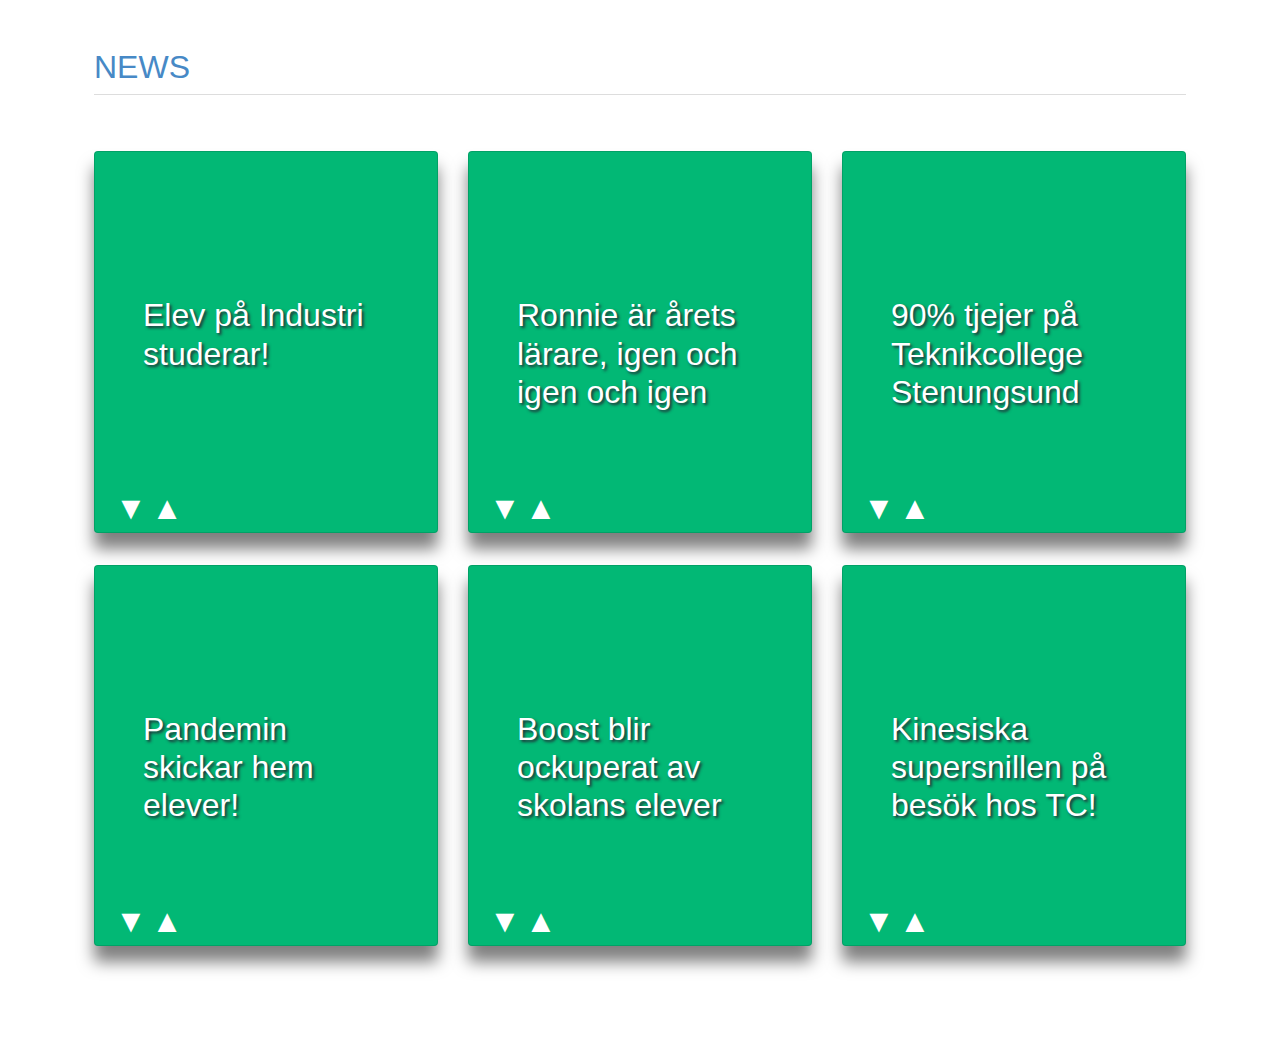
==== index.html @ aaab7ace "Javascript, serviceworker, pwa etc..." ====
<!DOCTYPE html>
<html lang="en">
<head>
    <meta charset="UTF-8">
    <meta http-equiv="X-UA-Compatible" content="IE=edge">
    <meta name="viewport" content="width=device-width, initial-scale=1.0">
    <link href="https://cdn.jsdelivr.net/npm/bootstrap@5.1.3/dist/css/bootstrap.min.css" rel="stylesheet" integrity="sha384-1BmE4kWBq78iYhFldvKuhfTAU6auU8tT94WrHftjDbrCEXSU1oBoqyl2QvZ6jIW3" crossorigin="anonymous">
    <link rel="stylesheet" href="style.css">
    <link rel="stylesheet" href="bootstrap.css">
    <link rel="manifest" href="manifest.json">


    <title>TC News</title>
</head>
<body>


  <div class="container px-4 py-5">
    <h2 class="pb-2 border-bottom news">NEWS</h2>

    <div class="row row-cols-1 row-cols-lg-3 align-items-stretch g-4 py-5">
  
      <div class="col">
        <div class="card card-cover h-100 overflow-hidden text-white bg-dark rounded-5 shadow-lg" style="background-image: url('https://images.unsplash.com/photo-1522071820081-009f0129c71c?ixlib=rb-1.2.1&ixid=MnwxMjA3fDB8MHxwaG90by1wYWdlfHx8fGVufDB8fHx8&auto=format&fit=crop&w=1170&q=80');">
          <div class="d-flex flex-column h-100 p-5 pb-3 text-white text-shadow-1">
            <h2 class="pt-5 mt-5 mb-4 display-6 lh-1 fw-bold">Elev på Industri studerar!</h2>
          </div>
          <div class="arrows">
              <a href="#show"class="show">▼</a>
              <a href="#hide"class="hide"> ▲</a>
              <div id="cont" >Lorem ipsum dolor sit amet, consectetur adipiscing elit. Maecenas non lacinia ante. Nulla posuere magna vitae sagittis semper. Phasellus vel turpis eget lorem eleifend cursus. Suspendisse vel massa diam. Aliquam sagittis accumsan efficitur. Proin at elit id ligula rutrum consectetur sit amet at ante. Pellentesque est lorem, scelerisque vitae placerat eget, rhoncus non leo. </div>
            </div>
        </div>
      </div>
    

      <div class="col">
        <div class="card card-cover h-100 overflow-hidden text-white bg-dark rounded-5 shadow-lg" style="background-image: url('https://images.unsplash.com/photo-1596496050755-c923e73e42e1?ixlib=rb-1.2.1&ixid=MnwxMjA3fDB8MHxwaG90by1wYWdlfHx8fGVufDB8fHx8&auto=format&fit=crop&w=1153&q=80');">
          <div class="d-flex flex-column h-100 p-5 pb-3 text-white text-shadow-1">
            <h2 class="pt-5 mt-5 mb-4 display-6 lh-1 fw-bold">Ronnie är årets lärare, igen och igen och igen</h2>
          </div>
          <div class="arrows">
            <a href="#show"class="show">▼</a>
            <a href="#hide"class="hide"> ▲</a>
            <div id="cont" >Lorem ipsum dolor sit amet, consectetur adipiscing elit. Maecenas non lacinia ante. Nulla posuere magna vitae sagittis semper. Phasellus vel turpis eget lorem eleifend cursus. Suspendisse vel massa diam. Aliquam sagittis accumsan efficitur. Proin at elit id ligula rutrum consectetur sit amet at ante. Pellentesque est lorem, scelerisque vitae placerat eget, rhoncus non leo. </div>
          </div>
        </div>
      </div>

      <div class="col">
        <div class="card card-cover h-100 overflow-hidden text-white bg-dark rounded-5 shadow-lg" style="background-image: url('https://images.unsplash.com/photo-1571260899304-425eee4c7efc?ixlib=rb-1.2.1&ixid=MnwxMjA3fDB8MHxwaG90by1wYWdlfHx8fGVufDB8fHx8&auto=format&fit=crop&w=1170&q=80');">
          <div class="d-flex flex-column h-100 p-5 pb-3 text-shadow-1">
            <h2 class="pt-5 mt-5 mb-4 display-6 lh-1 fw-bold">90% tjejer på Teknikcollege Stenungsund</h2>
          </div>
          <div class="arrows">
              <a href="#show"class="show">▼</a>
              <a href="#hide"class="hide"> ▲</a>
              <div id="cont" >Lorem ipsum dolor sit amet, consectetur adipiscing elit. Maecenas non lacinia ante. Nulla posuere magna vitae sagittis semper. Phasellus vel turpis eget lorem eleifend cursus. Suspendisse vel massa diam. Aliquam sagittis accumsan efficitur. Proin at elit id ligula rutrum consectetur sit amet at ante. Pellentesque est lorem, scelerisque vitae placerat eget, rhoncus non leo. </div>
            </div>
        </div>
      </div>
    </div>
  </div>

  
  <div class="container px-4 py-5" style="margin-top: -10rem;">
    <div class="row row-cols-1 row-cols-lg-3 align-items-stretch g-4 py-5">
      <div class="col">
        <div class="card card-cover h-100 overflow-hidden text-white bg-dark rounded-5 shadow-lg" style="background-image: url('https://images.unsplash.com/photo-1604134967494-8a9ed3adea0d?ixlib=rb-1.2.1&ixid=MnwxMjA3fDB8MHxwaG90by1wYWdlfHx8fGVufDB8fHx8&auto=format&fit=crop&w=1074&q=80');">
          <div class="d-flex flex-column h-100 p-5 pb-3 text-white text-shadow-1">
            <h2 class="pt-5 mt-5 mb-4 display-6 lh-1 fw-bold">Pandemin skickar hem elever!</h2>
          </div>
          <div class="arrows">
              <a href="#show"class="show">▼</a>
              <a href="#hide"class="hide"> ▲</a>
              <div id="cont" >Lorem ipsum dolor sit amet, consectetur adipiscing elit. Maecenas non lacinia ante. Nulla posuere magna vitae sagittis semper. Phasellus vel turpis eget lorem eleifend cursus. Suspendisse vel massa diam. Aliquam sagittis accumsan efficitur. Proin at elit id ligula rutrum consectetur sit amet at ante. Pellentesque est lorem, scelerisque vitae placerat eget, rhoncus non leo. </div>
            </div>
        </div>
      </div>

      <div class="col">
        <div class="card card-cover h-100 overflow-hidden text-white bg-dark rounded-5 shadow-lg" style="background-image: url('https://images.unsplash.com/photo-1522202176988-66273c2fd55f?ixlib=rb-1.2.1&ixid=MnwxMjA3fDB8MHxwaG90by1wYWdlfHx8fGVufDB8fHx8&auto=format&fit=crop&w=1171&q=80');">
          <div class="d-flex flex-column h-100 p-5 pb-3 text-white text-shadow-1">
            <h2 class="pt-5 mt-5 mb-4 display-6 lh-1 fw-bold">Boost blir ockuperat av skolans elever</h2>
          </div>
          <div class="arrows">
              <a href="#show"class="show">▼</a>
              <a href="#hide"class="hide"> ▲</a>
              <div id="cont" >Lorem ipsum dolor sit amet, consectetur adipiscing elit. Maecenas non lacinia ante. Nulla posuere magna vitae sagittis semper. Phasellus vel turpis eget lorem eleifend cursus. Suspendisse vel massa diam. Aliquam sagittis accumsan efficitur. Proin at elit id ligula rutrum consectetur sit amet at ante. Pellentesque est lorem, scelerisque vitae placerat eget, rhoncus non leo. </div>
            </div>
        </div>
      </div>

      <div class="col">
        <div class="card card-cover h-100 overflow-hidden text-white bg-dark rounded-5 shadow-lg" style="background-image: url('https://images.unsplash.com/photo-1594608661623-aa0bd3a69d98?ixlib=rb-1.2.1&ixid=MnwxMjA3fDB8MHxwaG90by1wYWdlfHx8fGVufDB8fHx8&auto=format&fit=crop&w=2148&q=80');">
          <div class="d-flex flex-column h-100 p-5 pb-3 text-shadow-1">
            <h2 class="pt-5 mt-5 mb-4 display-6 lh-1 fw-bold">Kinesiska supersnillen på besök hos TC!</h2>
          </div>
          <div class="arrows">
              <a href="#show"class="show">▼</a>
              <a href="#hide"class="hide"> ▲</a>
              <div id="cont" >Lorem ipsum dolor sit amet, consectetur adipiscing elit. Maecenas non lacinia ante. Nulla posuere magna vitae sagittis semper. Phasellus vel turpis eget lorem eleifend cursus. Suspendisse vel massa diam. Aliquam sagittis accumsan efficitur. Proin at elit id ligula rutrum consectetur sit amet at ante. Pellentesque est lorem, scelerisque vitae placerat eget, rhoncus non leo. </div>
            </div>
        </div>
      </div>
    </div>
  </div>
  


   
  <script src="index.js"></script>


</body>
</html>
---- style.css ----
:root {
    --tc-blue: rgb(71,137,198);
    --tc-orange: #f4b834;
    --tc-blue-dark: rgb(35,45,55);
  }

  .news {
    color: var(--tc-blue);
  }

  a {
    color: var(--tc-blue-dark);
  }

  .card {
    background-size: cover;
    
  }

 .show {
     color: white;
     font-size: 2em;
     margin-left: 20px;
 }

 .hide {
    color: white;
    font-size: 2em;
}

  #cont {display: none; background-color: white; color: black; padding: 1em; margin: 0; font-style: bold;}
          .show:focus + .hide {display: inline; }
          .show:focus + .hide + #cont {display: block;}
          

  .card h2 {
    text-shadow: var(--tc-blue-dark) 2px 2px 3px;
  }

  



  .card-link span {
    position:absolute;
    width:100%;
    height:100%;
    top:0;
    left: 0;
    z-index: 1;
  }
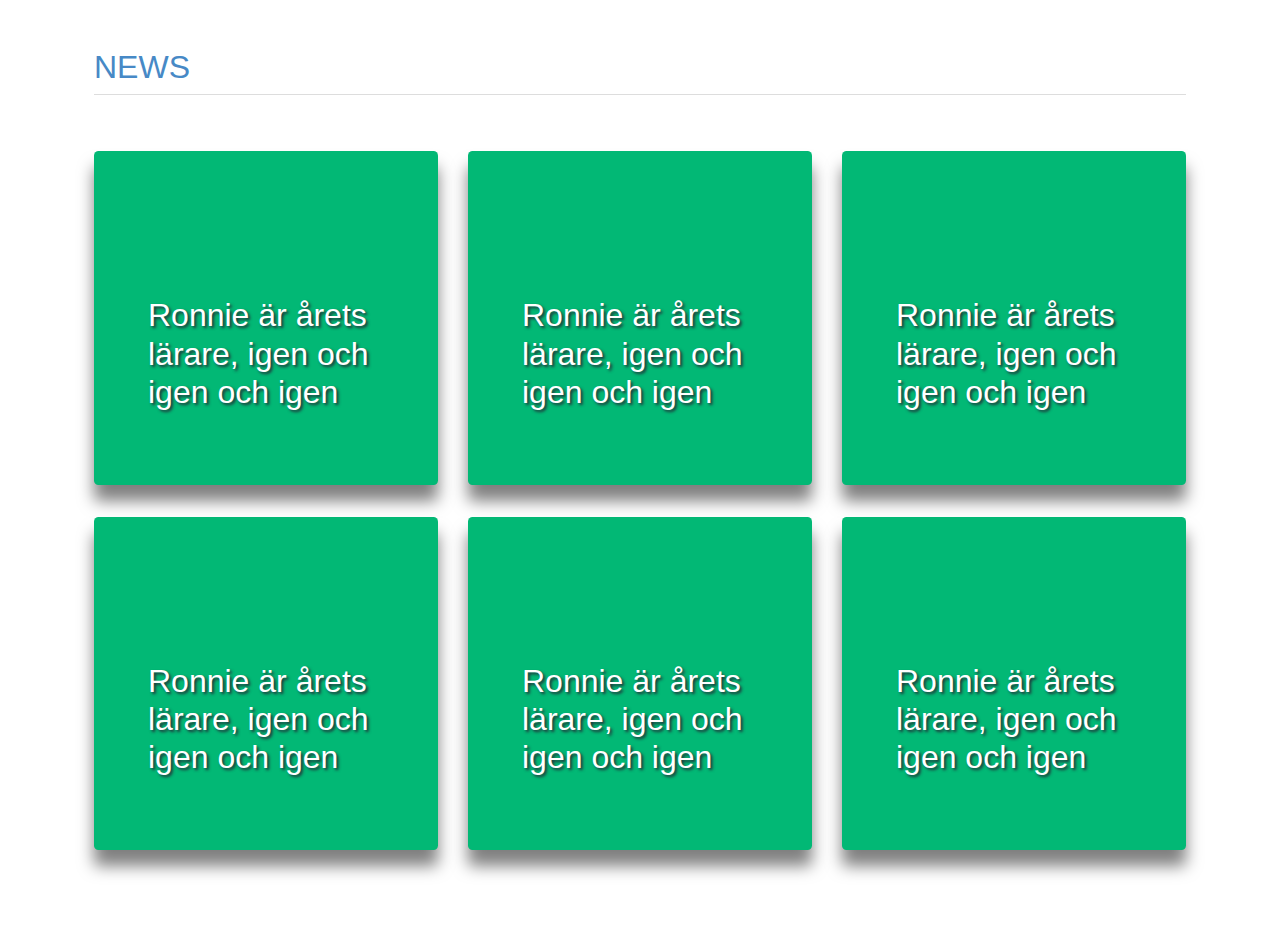
==== commit bfe377e2: "Merge pull request #9 from axelekenberg/main" ====
--- a/index.html
+++ b/index.html
@@ -5,8 +5,9 @@
     <meta http-equiv="X-UA-Compatible" content="IE=edge">
     <meta name="viewport" content="width=device-width, initial-scale=1.0">
     <link href="https://cdn.jsdelivr.net/npm/bootstrap@5.1.3/dist/css/bootstrap.min.css" rel="stylesheet" integrity="sha384-1BmE4kWBq78iYhFldvKuhfTAU6auU8tT94WrHftjDbrCEXSU1oBoqyl2QvZ6jIW3" crossorigin="anonymous">
+    <link rel="stylesheet" href="bootstrap.css">
     <link rel="stylesheet" href="style.css">
-    <link rel="stylesheet" href="bootstrap.css">
+   
     <link rel="manifest" href="manifest.json">
 
 
@@ -14,103 +15,109 @@
 </head>
 <body>
 
+  
 
-  <div class="container px-4 py-5">
+
+  
+
+ <div class="container px-4 py-5">
     <h2 class="pb-2 border-bottom news">NEWS</h2>
-
     <div class="row row-cols-1 row-cols-lg-3 align-items-stretch g-4 py-5">
-  
       <div class="col">
-        <div class="card card-cover h-100 overflow-hidden text-white bg-dark rounded-5 shadow-lg" style="background-image: url('https://images.unsplash.com/photo-1522071820081-009f0129c71c?ixlib=rb-1.2.1&ixid=MnwxMjA3fDB8MHxwaG90by1wYWdlfHx8fGVufDB8fHx8&auto=format&fit=crop&w=1170&q=80');">
+        <button onClick="change('1')" class="card card-cover h-100 overflow-hidden text-white bg-dark rounded-5 shadow-lg" style="background-image: url('https://images.unsplash.com/photo-1522071820081-009f0129c71c?ixlib=rb-1.2.1&ixid=MnwxMjA3fDB8MHxwaG90by1wYWdlfHx8fGVufDB8fHx8&auto=format&fit=crop&w=1170&q=80');">
           <div class="d-flex flex-column h-100 p-5 pb-3 text-white text-shadow-1">
-            <h2 class="pt-5 mt-5 mb-4 display-6 lh-1 fw-bold">Elev på Industri studerar!</h2>
+            <div id="1">
+              <h2 class="pt-5 mt-5 mb-4 display-6 lh-1 fw-bold">Ronnie är årets lärare, igen och igen och igen</h2>
+              <section class="hide">
+                <h2 class="pt-5 mt-5 mb-4 display-6 lh-1 fw-normal">Ronnie är bäst</h2>
+              </section>
+            </div>
+            
           </div>
-          <div class="arrows">
-              <a href="#show"class="show">▼</a>
-              <a href="#hide"class="hide"> ▲</a>
-              <div id="cont" >Lorem ipsum dolor sit amet, consectetur adipiscing elit. Maecenas non lacinia ante. Nulla posuere magna vitae sagittis semper. Phasellus vel turpis eget lorem eleifend cursus. Suspendisse vel massa diam. Aliquam sagittis accumsan efficitur. Proin at elit id ligula rutrum consectetur sit amet at ante. Pellentesque est lorem, scelerisque vitae placerat eget, rhoncus non leo. </div>
-            </div>
         </div>
-      </div>
+      </button>
     
 
       <div class="col">
-        <div class="card card-cover h-100 overflow-hidden text-white bg-dark rounded-5 shadow-lg" style="background-image: url('https://images.unsplash.com/photo-1596496050755-c923e73e42e1?ixlib=rb-1.2.1&ixid=MnwxMjA3fDB8MHxwaG90by1wYWdlfHx8fGVufDB8fHx8&auto=format&fit=crop&w=1153&q=80');">
+        <button onClick="change('2')" class="card card-cover h-100 overflow-hidden text-white bg-dark rounded-5 shadow-lg" style="background-image: url('https://images.unsplash.com/photo-1596496050755-c923e73e42e1?ixlib=rb-1.2.1&ixid=MnwxMjA3fDB8MHxwaG90by1wYWdlfHx8fGVufDB8fHx8&auto=format&fit=crop&w=1153&q=80');">
           <div class="d-flex flex-column h-100 p-5 pb-3 text-white text-shadow-1">
-            <h2 class="pt-5 mt-5 mb-4 display-6 lh-1 fw-bold">Ronnie är årets lärare, igen och igen och igen</h2>
-          </div>
-          <div class="arrows">
-            <a href="#show"class="show">▼</a>
-            <a href="#hide"class="hide"> ▲</a>
-            <div id="cont" >Lorem ipsum dolor sit amet, consectetur adipiscing elit. Maecenas non lacinia ante. Nulla posuere magna vitae sagittis semper. Phasellus vel turpis eget lorem eleifend cursus. Suspendisse vel massa diam. Aliquam sagittis accumsan efficitur. Proin at elit id ligula rutrum consectetur sit amet at ante. Pellentesque est lorem, scelerisque vitae placerat eget, rhoncus non leo. </div>
+            <div id="2">
+              <h2 class="pt-5 mt-5 mb-4 display-6 lh-1 fw-bold">Ronnie är årets lärare, igen och igen och igen</h2>
+              <section class="hide">
+                <h2 class="pt-5 mt-5 mb-4 display-6 lh-1 fw-bold">Ronnie är bäst</h2>
+              </section>
+            </div>
+            
           </div>
         </div>
-      </div>
+      </button>
 
       <div class="col">
-        <div class="card card-cover h-100 overflow-hidden text-white bg-dark rounded-5 shadow-lg" style="background-image: url('https://images.unsplash.com/photo-1571260899304-425eee4c7efc?ixlib=rb-1.2.1&ixid=MnwxMjA3fDB8MHxwaG90by1wYWdlfHx8fGVufDB8fHx8&auto=format&fit=crop&w=1170&q=80');">
-          <div class="d-flex flex-column h-100 p-5 pb-3 text-shadow-1">
-            <h2 class="pt-5 mt-5 mb-4 display-6 lh-1 fw-bold">90% tjejer på Teknikcollege Stenungsund</h2>
+        <button onClick="change('3')" class="card card-cover h-100 overflow-hidden text-white bg-dark rounded-5 shadow-lg" style="background-image: url('https://images.unsplash.com/photo-1571260899304-425eee4c7efc?ixlib=rb-1.2.1&ixid=MnwxMjA3fDB8MHxwaG90by1wYWdlfHx8fGVufDB8fHx8&auto=format&fit=crop&w=1170&q=80');">
+          <div class="d-flex flex-column h-100 p-5 pb-3 text-white text-shadow-1">
+            <div id="3">
+              <h2 class="pt-5 mt-5 mb-4 display-6 lh-1 fw-bold">Ronnie är årets lärare, igen och igen och igen</h2>
+              <section class="hide">
+                <h2 class="pt-5 mt-5 mb-4 display-6 lh-1 fw-bold">Ronnie är bäst</h2>
+              </section>
+            </div>
           </div>
-          <div class="arrows">
-              <a href="#show"class="show">▼</a>
-              <a href="#hide"class="hide"> ▲</a>
-              <div id="cont" >Lorem ipsum dolor sit amet, consectetur adipiscing elit. Maecenas non lacinia ante. Nulla posuere magna vitae sagittis semper. Phasellus vel turpis eget lorem eleifend cursus. Suspendisse vel massa diam. Aliquam sagittis accumsan efficitur. Proin at elit id ligula rutrum consectetur sit amet at ante. Pellentesque est lorem, scelerisque vitae placerat eget, rhoncus non leo. </div>
-            </div>
         </div>
-      </div>
+      </button>
     </div>
   </div>
+
+ 
 
   
   <div class="container px-4 py-5" style="margin-top: -10rem;">
     <div class="row row-cols-1 row-cols-lg-3 align-items-stretch g-4 py-5">
       <div class="col">
-        <div class="card card-cover h-100 overflow-hidden text-white bg-dark rounded-5 shadow-lg" style="background-image: url('https://images.unsplash.com/photo-1604134967494-8a9ed3adea0d?ixlib=rb-1.2.1&ixid=MnwxMjA3fDB8MHxwaG90by1wYWdlfHx8fGVufDB8fHx8&auto=format&fit=crop&w=1074&q=80');">
+        <button onClick="change('4')" class="card card-cover h-100 overflow-hidden text-white bg-dark rounded-5 shadow-lg" style="background-image: url('https://images.unsplash.com/photo-1604134967494-8a9ed3adea0d?ixlib=rb-1.2.1&ixid=MnwxMjA3fDB8MHxwaG90by1wYWdlfHx8fGVufDB8fHx8&auto=format&fit=crop&w=1074&q=80');">
           <div class="d-flex flex-column h-100 p-5 pb-3 text-white text-shadow-1">
-            <h2 class="pt-5 mt-5 mb-4 display-6 lh-1 fw-bold">Pandemin skickar hem elever!</h2>
+            <div id="4">
+              <h2 class="pt-5 mt-5 mb-4 display-6 lh-1 fw-bold">Ronnie är årets lärare, igen och igen och igen</h2>
+              <section class="hide">
+                <h2 class="pt-5 mt-5 mb-4 display-6 lh-1 fw-bold">Ronnie är bäst</h2>
+              </section>
+            </div>
+            
           </div>
-          <div class="arrows">
-              <a href="#show"class="show">▼</a>
-              <a href="#hide"class="hide"> ▲</a>
-              <div id="cont" >Lorem ipsum dolor sit amet, consectetur adipiscing elit. Maecenas non lacinia ante. Nulla posuere magna vitae sagittis semper. Phasellus vel turpis eget lorem eleifend cursus. Suspendisse vel massa diam. Aliquam sagittis accumsan efficitur. Proin at elit id ligula rutrum consectetur sit amet at ante. Pellentesque est lorem, scelerisque vitae placerat eget, rhoncus non leo. </div>
-            </div>
         </div>
-      </div>
+      </button>
 
       <div class="col">
-        <div class="card card-cover h-100 overflow-hidden text-white bg-dark rounded-5 shadow-lg" style="background-image: url('https://images.unsplash.com/photo-1522202176988-66273c2fd55f?ixlib=rb-1.2.1&ixid=MnwxMjA3fDB8MHxwaG90by1wYWdlfHx8fGVufDB8fHx8&auto=format&fit=crop&w=1171&q=80');">
+        <button onClick="change('5')" class="card card-cover h-100 overflow-hidden text-white bg-dark rounded-5 shadow-lg" style="background-image: url('https://images.unsplash.com/photo-1522202176988-66273c2fd55f?ixlib=rb-1.2.1&ixid=MnwxMjA3fDB8MHxwaG90by1wYWdlfHx8fGVufDB8fHx8&auto=format&fit=crop&w=1171&q=80');">
           <div class="d-flex flex-column h-100 p-5 pb-3 text-white text-shadow-1">
-            <h2 class="pt-5 mt-5 mb-4 display-6 lh-1 fw-bold">Boost blir ockuperat av skolans elever</h2>
+            <div id="5">
+              <h2 class="pt-5 mt-5 mb-4 display-6 lh-1 fw-bold">Ronnie är årets lärare, igen och igen och igen</h2>
+              <section class="hide">
+                <h5 class="pt-5 mt-5 mb-4 display-6 lh-1 fw-bold">Ronnie är bäst</h5>
+              </section>
+            </div>
           </div>
-          <div class="arrows">
-              <a href="#show"class="show">▼</a>
-              <a href="#hide"class="hide"> ▲</a>
-              <div id="cont" >Lorem ipsum dolor sit amet, consectetur adipiscing elit. Maecenas non lacinia ante. Nulla posuere magna vitae sagittis semper. Phasellus vel turpis eget lorem eleifend cursus. Suspendisse vel massa diam. Aliquam sagittis accumsan efficitur. Proin at elit id ligula rutrum consectetur sit amet at ante. Pellentesque est lorem, scelerisque vitae placerat eget, rhoncus non leo. </div>
-            </div>
         </div>
-      </div>
+      </button>
 
       <div class="col">
-        <div class="card card-cover h-100 overflow-hidden text-white bg-dark rounded-5 shadow-lg" style="background-image: url('https://images.unsplash.com/photo-1594608661623-aa0bd3a69d98?ixlib=rb-1.2.1&ixid=MnwxMjA3fDB8MHxwaG90by1wYWdlfHx8fGVufDB8fHx8&auto=format&fit=crop&w=2148&q=80');">
-          <div class="d-flex flex-column h-100 p-5 pb-3 text-shadow-1">
-            <h2 class="pt-5 mt-5 mb-4 display-6 lh-1 fw-bold">Kinesiska supersnillen på besök hos TC!</h2>
+        <button onClick="change('6')" class="card card-cover h-100 overflow-hidden text-white bg-dark rounded-5 shadow-lg" style="background-image: url('https://images.unsplash.com/photo-1594608661623-aa0bd3a69d98?ixlib=rb-1.2.1&ixid=MnwxMjA3fDB8MHxwaG90by1wYWdlfHx8fGVufDB8fHx8&auto=format&fit=crop&w=2148&q=80');">
+          <div class="d-flex flex-column h-100 p-5 pb-3 text-white text-shadow-1">
+            <div id="6">
+              <h2 class="pt-5 mt-5 mb-4 display-6 lh-1 fw-bold">Ronnie är årets lärare, igen och igen och igen</h2>
+              <section class="hide">
+                <h2 class="pt-5 mt-5 mb-4 display-6 lh-1 fw-bold">Ronnie är bäst</h2>
+              </section>
+            </div>
+            
           </div>
-          <div class="arrows">
-              <a href="#show"class="show">▼</a>
-              <a href="#hide"class="hide"> ▲</a>
-              <div id="cont" >Lorem ipsum dolor sit amet, consectetur adipiscing elit. Maecenas non lacinia ante. Nulla posuere magna vitae sagittis semper. Phasellus vel turpis eget lorem eleifend cursus. Suspendisse vel massa diam. Aliquam sagittis accumsan efficitur. Proin at elit id ligula rutrum consectetur sit amet at ante. Pellentesque est lorem, scelerisque vitae placerat eget, rhoncus non leo. </div>
-            </div>
         </div>
-      </div>
+      </button>
     </div>
   </div>
   
 
 
-   
-  <script src="index.js"></script>
-
-
+   <script src="btn.js"></script>
+   <script src="animate.js"></script>
 </body>
-</html>+</html>
--- a/style.css
+++ b/style.css
@@ -8,6 +8,8 @@
     color: var(--tc-blue);
   }
 
+ 
+
   a {
     color: var(--tc-blue-dark);
   }
@@ -16,25 +18,11 @@
     background-size: cover;
     
   }
-
- .show {
-     color: white;
-     font-size: 2em;
-     margin-left: 20px;
- }
-
- .hide {
-    color: white;
-    font-size: 2em;
-}
-
-  #cont {display: none; background-color: white; color: black; padding: 1em; margin: 0; font-style: bold;}
-          .show:focus + .hide {display: inline; }
-          .show:focus + .hide + #cont {display: block;}
           
 
   .card h2 {
     text-shadow: var(--tc-blue-dark) 2px 2px 3px;
+    
   }
 
   
@@ -48,4 +36,63 @@
     top:0;
     left: 0;
     z-index: 1;
-  }+  }
+
+  .img-link a{
+    color: white;
+    text-decoration: none;
+    
+  }
+
+  .img-link a:hover{
+    color: white;
+    text-decoration: none;
+ 
+  }
+
+  .title {
+ 
+    margin-bottom: 50px;
+    text-transform: uppercase;
+}
+
+.card-block {
+    font-size: 1em;
+    position: relative;
+    margin: 0;
+    padding: 1em;
+    border: none;
+    border-top: 1px solid rgba(34, 36, 38, .1);
+    box-shadow: none;
+     
+}
+.card {
+    font-size: 1em;
+    overflow: hidden;
+    border: none;
+    border-radius: .28571429rem;
+    box-shadow: 0 1px 3px 0 #d4d4d5, 0 0 0 1px #d4d4d5;
+    width: 100%;
+    text-align: left;
+}
+
+
+
+#content h3 {
+  text-align: left;
+ 
+}
+
+.card:hover {
+  outline: 5px solid var(--tc-orange);
+  
+  
+}
+
+
+
+
+.hide{
+  display: none;
+}
+
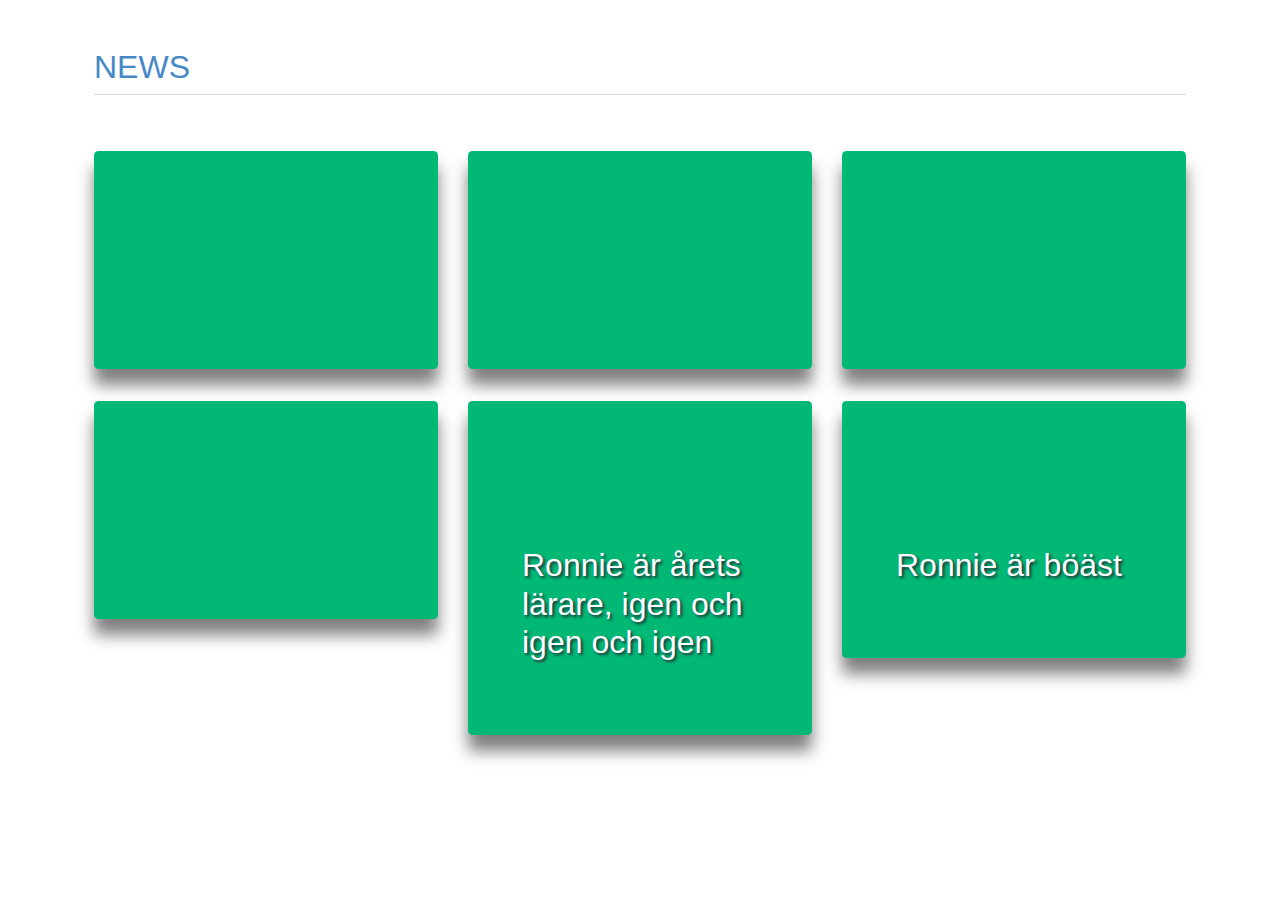
==== commit 4dc22cd6: "sista commiten, fösökt få api att visa informationen" ====
--- a/index.html
+++ b/index.html
@@ -20,31 +20,45 @@
 
   
 
+
  <div class="container px-4 py-5">
     <h2 class="pb-2 border-bottom news">NEWS</h2>
     <div class="row row-cols-1 row-cols-lg-3 align-items-stretch g-4 py-5">
       <div class="col">
-        <button onClick="change('1')" class="card card-cover h-100 overflow-hidden text-white bg-dark rounded-5 shadow-lg" style="background-image: url('https://images.unsplash.com/photo-1522071820081-009f0129c71c?ixlib=rb-1.2.1&ixid=MnwxMjA3fDB8MHxwaG90by1wYWdlfHx8fGVufDB8fHx8&auto=format&fit=crop&w=1170&q=80');">
+        <div id="card1">
+          
+      <button onClick="change('1')" class="card card-cover h-100 overflow-hidden text-white bg-dark rounded-5 shadow-lg" style="background-image: url('https://images.unsplash.com/photo-1522071820081-009f0129c71c?ixlib=rb-1.2.1&ixid=MnwxMjA3fDB8MHxwaG90by1wYWdlfHx8fGVufDB8fHx8&auto=format&fit=crop&w=1170&q=80');">
           <div class="d-flex flex-column h-100 p-5 pb-3 text-white text-shadow-1">
             <div id="1">
-              <h2 class="pt-5 mt-5 mb-4 display-6 lh-1 fw-bold">Ronnie är årets lärare, igen och igen och igen</h2>
-              <section class="hide">
-                <h2 class="pt-5 mt-5 mb-4 display-6 lh-1 fw-normal">Ronnie är bäst</h2>
+              <div id="title">
+                <h2 id="titel1" class="pt-5 mt-5 mb-4 display-6 lh-1 fw-bold"></h2>
+              </div>
+              <div id="content">
+                 <section class="hide">
+                <h2 id="text1" class="pt-5 mt-5 mb-4 display-6 lh-1 fw-normal"></h2>
               </section>
+              </div>
+             
             </div>
             
           </div>
         </div>
       </button>
+
+
+
+        </div>
+        
     
 
       <div class="col">
-        <button onClick="change('2')" class="card card-cover h-100 overflow-hidden text-white bg-dark rounded-5 shadow-lg" style="background-image: url('https://images.unsplash.com/photo-1596496050755-c923e73e42e1?ixlib=rb-1.2.1&ixid=MnwxMjA3fDB8MHxwaG90by1wYWdlfHx8fGVufDB8fHx8&auto=format&fit=crop&w=1153&q=80');">
+        <div id="card2">
+      <button onClick="change('2')" class="card card-cover h-100 overflow-hidden text-white bg-dark rounded-5 shadow-lg" style="background-image: url('https://images.unsplash.com/photo-1596496050755-c923e73e42e1?ixlib=rb-1.2.1&ixid=MnwxMjA3fDB8MHxwaG90by1wYWdlfHx8fGVufDB8fHx8&auto=format&fit=crop&w=1153&q=80');">
           <div class="d-flex flex-column h-100 p-5 pb-3 text-white text-shadow-1">
             <div id="2">
-              <h2 class="pt-5 mt-5 mb-4 display-6 lh-1 fw-bold">Ronnie är årets lärare, igen och igen och igen</h2>
+              <h2 id="titel2" class="pt-5 mt-5 mb-4 display-6 lh-1 fw-bold"></h2>
               <section class="hide">
-                <h2 class="pt-5 mt-5 mb-4 display-6 lh-1 fw-bold">Ronnie är bäst</h2>
+                <h2 id="text2" class="pt-5 mt-5 mb-4 display-6 lh-1 fw-normal"></h2>
               </section>
             </div>
             
@@ -52,18 +66,25 @@
         </div>
       </button>
 
+
+
+        </div>
+        
+
       <div class="col">
+        <div id="card3">
         <button onClick="change('3')" class="card card-cover h-100 overflow-hidden text-white bg-dark rounded-5 shadow-lg" style="background-image: url('https://images.unsplash.com/photo-1571260899304-425eee4c7efc?ixlib=rb-1.2.1&ixid=MnwxMjA3fDB8MHxwaG90by1wYWdlfHx8fGVufDB8fHx8&auto=format&fit=crop&w=1170&q=80');">
           <div class="d-flex flex-column h-100 p-5 pb-3 text-white text-shadow-1">
             <div id="3">
-              <h2 class="pt-5 mt-5 mb-4 display-6 lh-1 fw-bold">Ronnie är årets lärare, igen och igen och igen</h2>
+              <h2 id="titel3" class="pt-5 mt-5 mb-4 display-6 lh-1 fw-bold"></h2>
               <section class="hide">
-                <h2 class="pt-5 mt-5 mb-4 display-6 lh-1 fw-bold">Ronnie är bäst</h2>
+                <h2 id="text3" class="pt-5 mt-5 mb-4 display-6 lh-1 fw-normal"></h2>
               </section>
             </div>
           </div>
         </div>
       </button>
+    </div>
     </div>
   </div>
 
@@ -73,39 +94,44 @@
   <div class="container px-4 py-5" style="margin-top: -10rem;">
     <div class="row row-cols-1 row-cols-lg-3 align-items-stretch g-4 py-5">
       <div class="col">
+        <div id="card4">
         <button onClick="change('4')" class="card card-cover h-100 overflow-hidden text-white bg-dark rounded-5 shadow-lg" style="background-image: url('https://images.unsplash.com/photo-1604134967494-8a9ed3adea0d?ixlib=rb-1.2.1&ixid=MnwxMjA3fDB8MHxwaG90by1wYWdlfHx8fGVufDB8fHx8&auto=format&fit=crop&w=1074&q=80');">
           <div class="d-flex flex-column h-100 p-5 pb-3 text-white text-shadow-1">
             <div id="4">
-              <h2 class="pt-5 mt-5 mb-4 display-6 lh-1 fw-bold">Ronnie är årets lärare, igen och igen och igen</h2>
+              <h2 id="titel4" class="pt-5 mt-5 mb-4 display-6 lh-1 fw-bold"></h2>
               <section class="hide">
-                <h2 class="pt-5 mt-5 mb-4 display-6 lh-1 fw-bold">Ronnie är bäst</h2>
+                <h2 id="text4" class="pt-5 mt-5 mb-4 display-6 lh-1 fw-normal"></h2>
               </section>
             </div>
             
           </div>
         </div>
       </button>
-
+     </div>
       <div class="col">
+        <div id="card5">
         <button onClick="change('5')" class="card card-cover h-100 overflow-hidden text-white bg-dark rounded-5 shadow-lg" style="background-image: url('https://images.unsplash.com/photo-1522202176988-66273c2fd55f?ixlib=rb-1.2.1&ixid=MnwxMjA3fDB8MHxwaG90by1wYWdlfHx8fGVufDB8fHx8&auto=format&fit=crop&w=1171&q=80');">
           <div class="d-flex flex-column h-100 p-5 pb-3 text-white text-shadow-1">
             <div id="5">
-              <h2 class="pt-5 mt-5 mb-4 display-6 lh-1 fw-bold">Ronnie är årets lärare, igen och igen och igen</h2>
+              <h2 id="titel5" class="pt-5 mt-5 mb-4 display-6 lh-1 fw-bold">Ronnie är årets lärare, igen och igen och igen</h2>
               <section class="hide">
-                <h5 class="pt-5 mt-5 mb-4 display-6 lh-1 fw-bold">Ronnie är bäst</h5>
+                <h5 id="text5" class="pt-5 mt-5 mb-4 display-6 lh-1 fw-normal">Ronnie är bäst</h5>
               </section>
             </div>
           </div>
         </div>
       </button>
-
+    </div>
       <div class="col">
+        <div id="card6">
         <button onClick="change('6')" class="card card-cover h-100 overflow-hidden text-white bg-dark rounded-5 shadow-lg" style="background-image: url('https://images.unsplash.com/photo-1594608661623-aa0bd3a69d98?ixlib=rb-1.2.1&ixid=MnwxMjA3fDB8MHxwaG90by1wYWdlfHx8fGVufDB8fHx8&auto=format&fit=crop&w=2148&q=80');">
           <div class="d-flex flex-column h-100 p-5 pb-3 text-white text-shadow-1">
             <div id="6">
-              <h2 class="pt-5 mt-5 mb-4 display-6 lh-1 fw-bold">Ronnie är årets lärare, igen och igen och igen</h2>
+            
+              <h2 id="titel6" class="pt-5 mt-5 mb-4 display-6 lh-1 fw-bold">Ronnie är böäst</h2>
+              
               <section class="hide">
-                <h2 class="pt-5 mt-5 mb-4 display-6 lh-1 fw-bold">Ronnie är bäst</h2>
+                <h2 id="text6" class="pt-5 mt-5 mb-4 display-6 lh-1 fw-normal">Ronnie är bäst</h2>
               </section>
             </div>
             
@@ -113,11 +139,13 @@
         </div>
       </button>
     </div>
+    </div>
   </div>
   
 
 
-   <script src="btn.js"></script>
+   
+   <script src="jsonapi.js"></script>
    <script src="animate.js"></script>
 </body>
 </html>
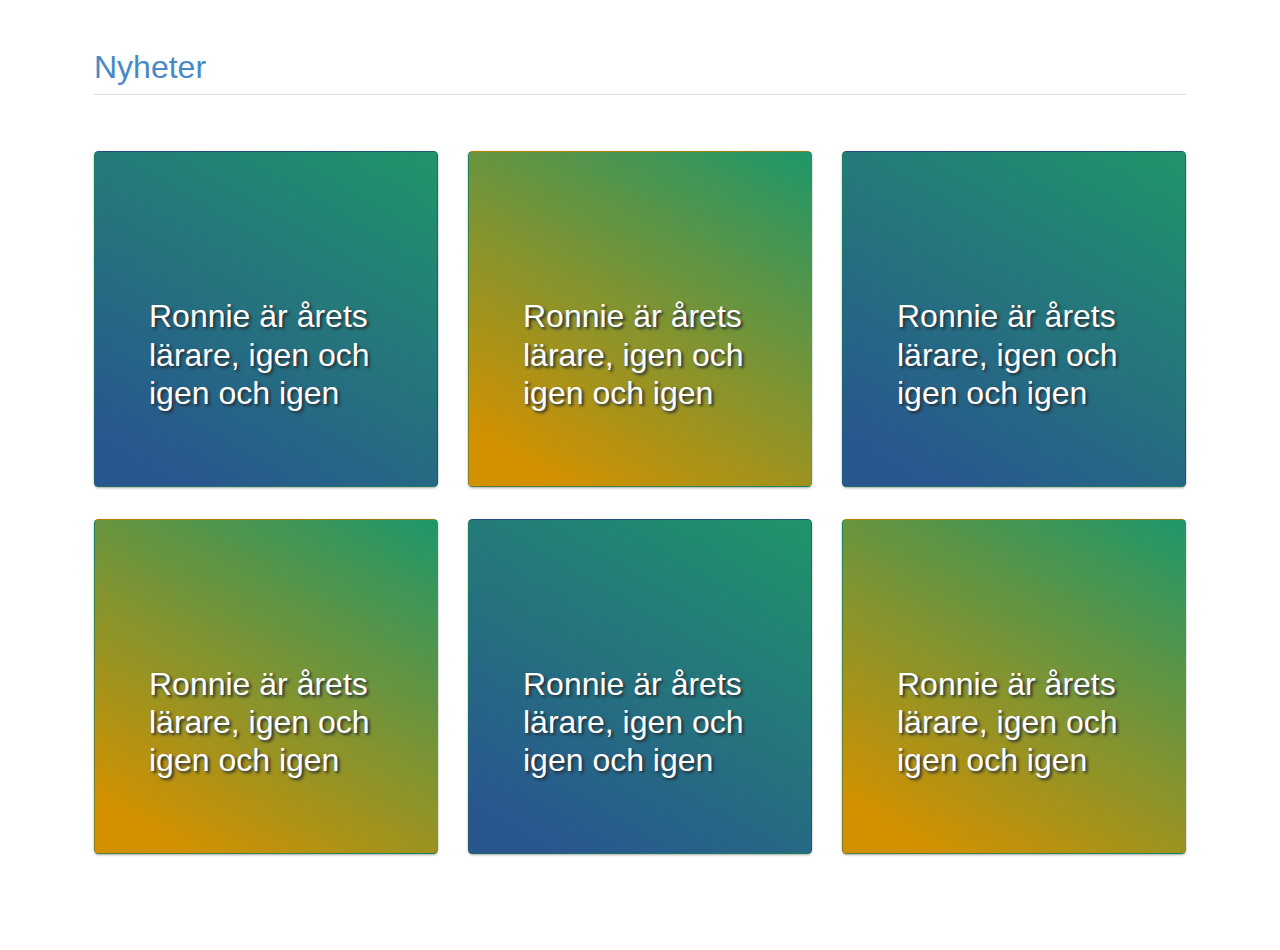
==== commit f6268b66: "Ändrat padding runt text, lite hover effekt på kort" ====
--- a/index.html
+++ b/index.html
@@ -1,64 +1,39 @@
 <!DOCTYPE html>
 <html lang="en">
+
 <head>
     <meta charset="UTF-8">
     <meta http-equiv="X-UA-Compatible" content="IE=edge">
     <meta name="viewport" content="width=device-width, initial-scale=1.0">
+    <link rel="stylesheet" href="bootstrap.css">
     <link href="https://cdn.jsdelivr.net/npm/bootstrap@5.1.3/dist/css/bootstrap.min.css" rel="stylesheet" integrity="sha384-1BmE4kWBq78iYhFldvKuhfTAU6auU8tT94WrHftjDbrCEXSU1oBoqyl2QvZ6jIW3" crossorigin="anonymous">
-    <link rel="stylesheet" href="bootstrap.css">
+
+
     <link rel="stylesheet" href="style.css">
-   
+
     <link rel="manifest" href="manifest.json">
 
 
     <title>TC News</title>
 </head>
+
 <body>
-
-  
-
-
-  
-
-
- <div class="container px-4 py-5">
-    <h2 class="pb-2 border-bottom news">NEWS</h2>
-    <div class="row row-cols-1 row-cols-lg-3 align-items-stretch g-4 py-5">
-      <div class="col">
-        <div id="card1">
-          
-      <button onClick="change('1')" class="card card-cover h-100 overflow-hidden text-white bg-dark rounded-5 shadow-lg" style="background-image: url('https://images.unsplash.com/photo-1522071820081-009f0129c71c?ixlib=rb-1.2.1&ixid=MnwxMjA3fDB8MHxwaG90by1wYWdlfHx8fGVufDB8fHx8&auto=format&fit=crop&w=1170&q=80');">
-          <div class="d-flex flex-column h-100 p-5 pb-3 text-white text-shadow-1">
-            <div id="1">
-              <div id="title">
-                <h2 id="titel1" class="pt-5 mt-5 mb-4 display-6 lh-1 fw-bold"></h2>
-              </div>
-              <div id="content">
-                 <section class="hide">
-                <h2 id="text1" class="pt-5 mt-5 mb-4 display-6 lh-1 fw-normal"></h2>
-              </section>
-              </div>
-             
-            </div>
-            
-          </div>
-        </div>
-      </button>
 
 
 
-        </div>
-        
-    
 
-      <div class="col">
-        <div id="card2">
-      <button onClick="change('2')" class="card card-cover h-100 overflow-hidden text-white bg-dark rounded-5 shadow-lg" style="background-image: url('https://images.unsplash.com/photo-1596496050755-c923e73e42e1?ixlib=rb-1.2.1&ixid=MnwxMjA3fDB8MHxwaG90by1wYWdlfHx8fGVufDB8fHx8&auto=format&fit=crop&w=1153&q=80');">
-          <div class="d-flex flex-column h-100 p-5 pb-3 text-white text-shadow-1">
-            <div id="2">
-              <h2 id="titel2" class="pt-5 mt-5 mb-4 display-6 lh-1 fw-bold"></h2>
+
+
+    <div class="container px-4 py-5">
+        <h2 class="pb-2 border-bottom news">Nyheter</h2>
+        <div class="row row-cols-1 row-cols-lg-3 align-items-stretch g-4 py-5">
+            <div class="col">
+                <button onClick="change('1')" class="card card-cover h-100 overflow-hidden text-white  bg-dark rounded-5" style="background-image: linear-gradient(30deg,#29568f 10%,rgba(85,85,85,.36) 100%), url('https://images.unsplash.com/photo-1522071820081-009f0129c71c?ixlib=rb-1.2.1&ixid=MnwxMjA3fDB8MHxwaG90by1wYWdlfHx8fGVufDB8fHx8&auto=format&fit=crop&w=1170&q=80');">
+          <div class="d-flex flex-column h-100 p-5 pb-5 text-white text-shadow-1">
+            <div id="1">
+              <h2 class="pt-5 mt-5 mb-4 display-6 lh-1 fw-bold">Ronnie är årets lärare, igen och igen och igen</h2>
               <section class="hide">
-                <h2 id="text2" class="pt-5 mt-5 mb-4 display-6 lh-1 fw-normal"></h2>
+                <h2 class="pt-5 mt-5 mb-4 display-14 text-white fw-bold lead">Ronnie har utsetts till årets lärare detta år igen! ingen trodde att han skulle göra det men han gjorde det! Ronnie är otroligt glad men hans cykel har gått sönder så inte lika kul....</h2>
               </section>
             </div>
             
@@ -67,85 +42,87 @@
       </button>
 
 
-
-        </div>
-        
-
-      <div class="col">
-        <div id="card3">
-        <button onClick="change('3')" class="card card-cover h-100 overflow-hidden text-white bg-dark rounded-5 shadow-lg" style="background-image: url('https://images.unsplash.com/photo-1571260899304-425eee4c7efc?ixlib=rb-1.2.1&ixid=MnwxMjA3fDB8MHxwaG90by1wYWdlfHx8fGVufDB8fHx8&auto=format&fit=crop&w=1170&q=80');">
-          <div class="d-flex flex-column h-100 p-5 pb-3 text-white text-shadow-1">
-            <div id="3">
-              <h2 id="titel3" class="pt-5 mt-5 mb-4 display-6 lh-1 fw-bold"></h2>
+                <div class="col">
+                    <button onClick="change('2')" class="card card-cover h-100 overflow-hidden text-white bg-dark rounded-5" style="background-image: linear-gradient(30deg,#d39100 10%,#5555 100%), url('https://images.unsplash.com/photo-1596496050755-c923e73e42e1?ixlib=rb-1.2.1&ixid=MnwxMjA3fDB8MHxwaG90by1wYWdlfHx8fGVufDB8fHx8&auto=format&fit=crop&w=1153&q=80');">
+          <div class="d-flex flex-column h-100 p-5 pb-5 text-white text-shadow-1">
+            <div id="2">
+              <h2 class="pt-5 mt-5 mb-4 display-6 lh-1 fw-bold">Ronnie är årets lärare, igen och igen och igen</h2>
               <section class="hide">
-                <h2 id="text3" class="pt-5 mt-5 mb-4 display-6 lh-1 fw-normal"></h2>
-              </section>
-            </div>
-          </div>
-        </div>
-      </button>
-    </div>
-    </div>
-  </div>
-
- 
-
-  
-  <div class="container px-4 py-5" style="margin-top: -10rem;">
-    <div class="row row-cols-1 row-cols-lg-3 align-items-stretch g-4 py-5">
-      <div class="col">
-        <div id="card4">
-        <button onClick="change('4')" class="card card-cover h-100 overflow-hidden text-white bg-dark rounded-5 shadow-lg" style="background-image: url('https://images.unsplash.com/photo-1604134967494-8a9ed3adea0d?ixlib=rb-1.2.1&ixid=MnwxMjA3fDB8MHxwaG90by1wYWdlfHx8fGVufDB8fHx8&auto=format&fit=crop&w=1074&q=80');">
-          <div class="d-flex flex-column h-100 p-5 pb-3 text-white text-shadow-1">
-            <div id="4">
-              <h2 id="titel4" class="pt-5 mt-5 mb-4 display-6 lh-1 fw-bold"></h2>
-              <section class="hide">
-                <h2 id="text4" class="pt-5 mt-5 mb-4 display-6 lh-1 fw-normal"></h2>
+                <h2 class="pt-5 mt-5 mb-4 display-14 text-white fw-bold lead">Ronnie har utsetts till årets lärare detta år igen! ingen trodde att han skulle göra det men han gjorde det! Ronnie är otroligt glad men hans cykel har gått sönder så inte lika kul....</h2>
               </section>
             </div>
             
           </div>
         </div>
       </button>
-     </div>
-      <div class="col">
-        <div id="card5">
-        <button onClick="change('5')" class="card card-cover h-100 overflow-hidden text-white bg-dark rounded-5 shadow-lg" style="background-image: url('https://images.unsplash.com/photo-1522202176988-66273c2fd55f?ixlib=rb-1.2.1&ixid=MnwxMjA3fDB8MHxwaG90by1wYWdlfHx8fGVufDB8fHx8&auto=format&fit=crop&w=1171&q=80');">
-          <div class="d-flex flex-column h-100 p-5 pb-3 text-white text-shadow-1">
-            <div id="5">
-              <h2 id="titel5" class="pt-5 mt-5 mb-4 display-6 lh-1 fw-bold">Ronnie är årets lärare, igen och igen och igen</h2>
+
+                    <div class="col">
+                        <button onClick="change('3')" class="card card-cover h-100 overflow-hidden text-white bg-dark rounded-5" style="background-image: linear-gradient(30deg,#29568f 10%,rgba(85,85,85,.36) 100%), url('https://images.unsplash.com/photo-1571260899304-425eee4c7efc?ixlib=rb-1.2.1&ixid=MnwxMjA3fDB8MHxwaG90by1wYWdlfHx8fGVufDB8fHx8&auto=format&fit=crop&w=1170&q=80');">
+          <div class="d-flex flex-column h-100 p-5 pb-5 text-white text-shadow-1">
+            <div id="3">
+              <h2 class="pt-5 mt-5 mb-4 display-6 lh-1 fw-bold">Ronnie är årets lärare, igen och igen och igen</h2>
               <section class="hide">
-                <h5 id="text5" class="pt-5 mt-5 mb-4 display-6 lh-1 fw-normal">Ronnie är bäst</h5>
+                <h2 class="pt-5 mt-5 mb-4 display-14 text-white fw-bold lead">Ronnie har utsetts till årets lärare detta år igen! ingen trodde att han skulle göra det men han gjorde det! Ronnie är otroligt glad men hans cykel har gått sönder så inte lika kul....</h2>
               </section>
             </div>
           </div>
         </div>
       </button>
-    </div>
-      <div class="col">
-        <div id="card6">
-        <button onClick="change('6')" class="card card-cover h-100 overflow-hidden text-white bg-dark rounded-5 shadow-lg" style="background-image: url('https://images.unsplash.com/photo-1594608661623-aa0bd3a69d98?ixlib=rb-1.2.1&ixid=MnwxMjA3fDB8MHxwaG90by1wYWdlfHx8fGVufDB8fHx8&auto=format&fit=crop&w=2148&q=80');">
-          <div class="d-flex flex-column h-100 p-5 pb-3 text-white text-shadow-1">
-            <div id="6">
-            
-              <h2 id="titel6" class="pt-5 mt-5 mb-4 display-6 lh-1 fw-bold">Ronnie är böäst</h2>
-              
+                    </div>
+                </div>
+
+
+
+
+                <div class="container px-4 py-5" style="margin-top: -10rem;">
+                    <div class="row row-cols-1 row-cols-lg-3 align-items-stretch g-4 py-5">
+                        <div class="col">
+                            <button onClick="change('4')" class="card card-cover h-100 overflow-hidden text-white bg-dark rounded-5" style="background: linear-gradient(30deg,#d39100 10%,#5555 100%), url('https://images.unsplash.com/photo-1604134967494-8a9ed3adea0d?ixlib=rb-1.2.1&ixid=MnwxMjA3fDB8MHxwaG90by1wYWdlfHx8fGVufDB8fHx8&auto=format&fit=crop&w=1074&q=80');">
+          <div class="d-flex flex-column h-100 p-5 pb-5 text-white text-shadow-1">
+            <div id="4">
+              <h2 class="pt-5 mt-5 mb-4 display-6 lh-1 fw-bold">Ronnie är årets lärare, igen och igen och igen</h2>
               <section class="hide">
-                <h2 id="text6" class="pt-5 mt-5 mb-4 display-6 lh-1 fw-normal">Ronnie är bäst</h2>
+                <h2 class="pt-5 mt-5 mb-4 display-14 text-white fw-bold lead">Ronnie har utsetts till årets lärare detta år igen! ingen trodde att han skulle göra det men han gjorde det! Ronnie är otroligt glad men hans cykel har gått sönder så inte lika kul....</h2>
               </section>
             </div>
             
           </div>
         </div>
       </button>
-    </div>
-    </div>
-  </div>
-  
+
+                            <div class="col">
+                                <button onClick="change('5')" class="card card-cover h-100 overflow-hidden text-white bg-dark rounded-5" style="background-image: linear-gradient(30deg,#29568f 10%,rgba(85,85,85,.36) 100%), url('https://images.unsplash.com/photo-1522202176988-66273c2fd55f?ixlib=rb-1.2.1&ixid=MnwxMjA3fDB8MHxwaG90by1wYWdlfHx8fGVufDB8fHx8&auto=format&fit=crop&w=1171&q=80');">
+          <div class="d-flex flex-column h-100 p-5 pb-5 text-white text-shadow-1">
+            <div id="5">
+              <h2 class="pt-5 mt-5 mb-4 display-6 lh-1 fw-bold">Ronnie är årets lärare, igen och igen och igen</h2>
+              <section class="hide">
+                <h5 class="pt-5 mt-5 mb-4 display-14 text-white fw-bold lead">Ronnie har utsetts till årets lärare detta år igen! ingen trodde att han skulle göra det men han gjorde det! Ronnie är otroligt glad men hans cykel har gått sönder så inte lika kul....</h5>
+              </section>
+            </div>
+          </div>
+        </div>
+      </button>
+
+                                <div class="col">
+                                    <button onClick="change('6')" class="card card-cover h-100 overflow-hidden text-white bg-dark rounded-5" style="background-image: linear-gradient(30deg,#d39100 10%,#5555 100%), url('https://images.unsplash.com/photo-1594608661623-aa0bd3a69d98?ixlib=rb-1.2.1&ixid=MnwxMjA3fDB8MHxwaG90by1wYWdlfHx8fGVufDB8fHx8&auto=format&fit=crop&w=2148&q=80');">
+          <div class="d-flex flex-column h-100 p-5 pb-5 text-white text-shadow-1">
+            <div id="6">
+              <h2 class="pt-5 mt-5 mb-4 display-6 lh-1 fw-bold">Ronnie är årets lärare, igen och igen och igen</h2>
+              <section class="hide">
+                <h2 class="pt-5 mt-5 mb-4 display-14 text-white fw-bold lead">Ronnie har utsetts till årets lärare detta år igen! ingen trodde att han skulle göra det men han gjorde det! Ronnie är otroligt glad men hans cykel har gått sönder så inte lika kul....</h2>
+              </section>
+            </div>
+            
+          </div>
+        </div>
+      </button>
+                                </div>
+                            </div>
 
 
-   
-   <script src="jsonapi.js"></script>
-   <script src="animate.js"></script>
+
+                            <script src="btn.js"></script>
+                            <script src="animate.js"></script>
 </body>
-</html>
+
+</html>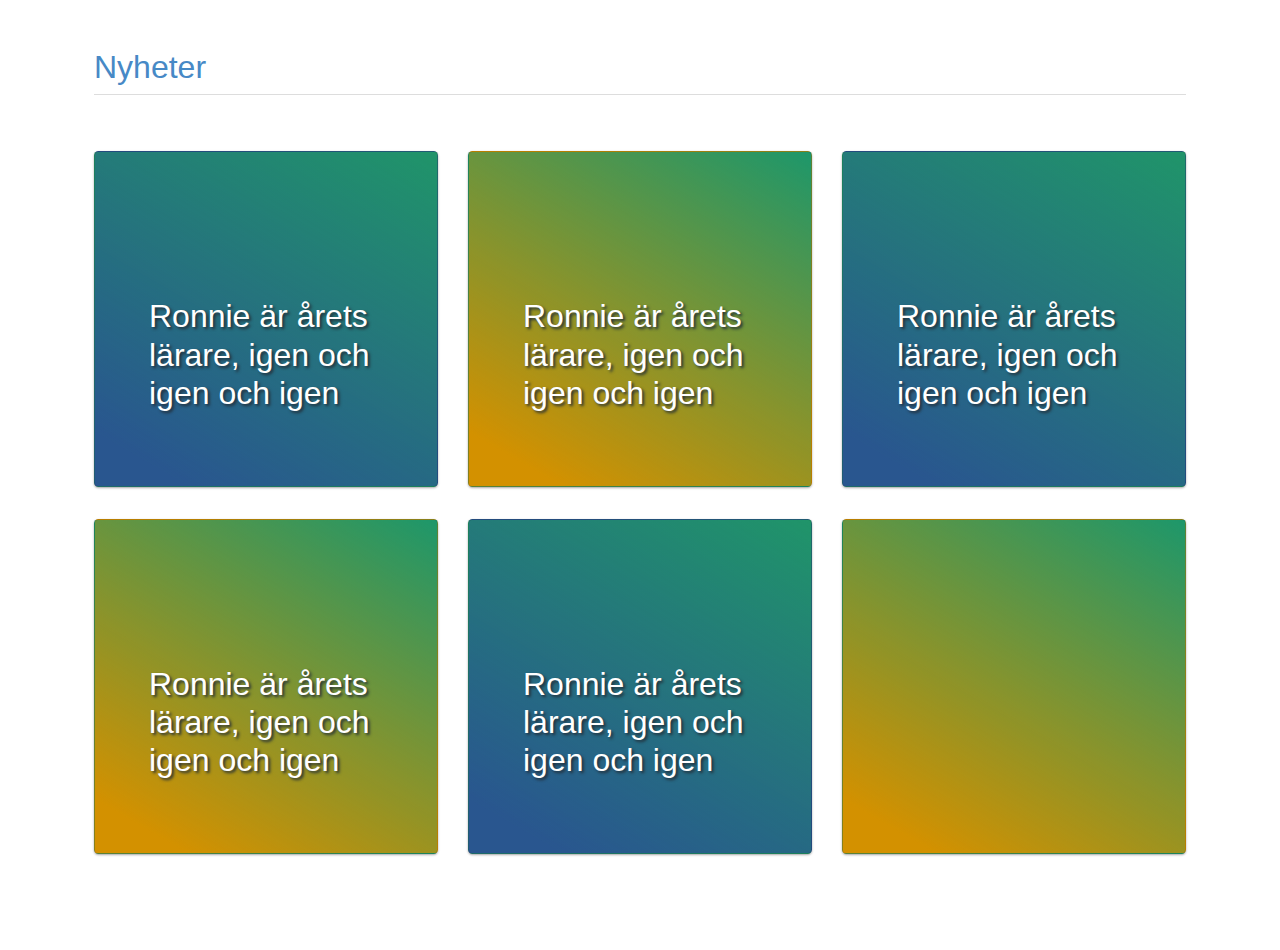
==== commit 71188c87: "Ändrat padding runt texten i korten, en hover effect också" ====
--- a/index.html
+++ b/index.html
@@ -33,7 +33,7 @@
             <div id="1">
               <h2 class="pt-5 mt-5 mb-4 display-6 lh-1 fw-bold">Ronnie är årets lärare, igen och igen och igen</h2>
               <section class="hide">
-                <h2 class="pt-5 mt-5 mb-4 display-14 text-white fw-bold lead">Ronnie har utsetts till årets lärare detta år igen! ingen trodde att han skulle göra det men han gjorde det! Ronnie är otroligt glad men hans cykel har gått sönder så inte lika kul....</h2>
+                <h2 class="pt-5 mt-5 mb-4 display-6 lh-1 fw-normal">Ronnie är bäst</h2>
               </section>
             </div>
             
@@ -48,7 +48,7 @@
             <div id="2">
               <h2 class="pt-5 mt-5 mb-4 display-6 lh-1 fw-bold">Ronnie är årets lärare, igen och igen och igen</h2>
               <section class="hide">
-                <h2 class="pt-5 mt-5 mb-4 display-14 text-white fw-bold lead">Ronnie har utsetts till årets lärare detta år igen! ingen trodde att han skulle göra det men han gjorde det! Ronnie är otroligt glad men hans cykel har gått sönder så inte lika kul....</h2>
+                <h2 class="pt-5 mt-5 mb-4 display-6 lh-1 fw-normal">Ronnie är bäst</h2>
               </section>
             </div>
             
@@ -62,7 +62,7 @@
             <div id="3">
               <h2 class="pt-5 mt-5 mb-4 display-6 lh-1 fw-bold">Ronnie är årets lärare, igen och igen och igen</h2>
               <section class="hide">
-                <h2 class="pt-5 mt-5 mb-4 display-14 text-white fw-bold lead">Ronnie har utsetts till årets lärare detta år igen! ingen trodde att han skulle göra det men han gjorde det! Ronnie är otroligt glad men hans cykel har gått sönder så inte lika kul....</h2>
+                <h2 class="pt-5 mt-5 mb-4 display-6 lh-1 fw-normal">Ronnie är bäst</h2>
               </section>
             </div>
           </div>
@@ -82,7 +82,7 @@
             <div id="4">
               <h2 class="pt-5 mt-5 mb-4 display-6 lh-1 fw-bold">Ronnie är årets lärare, igen och igen och igen</h2>
               <section class="hide">
-                <h2 class="pt-5 mt-5 mb-4 display-14 text-white fw-bold lead">Ronnie har utsetts till årets lärare detta år igen! ingen trodde att han skulle göra det men han gjorde det! Ronnie är otroligt glad men hans cykel har gått sönder så inte lika kul....</h2>
+                <h2 class="pt-5 mt-5 mb-4 display-6 lh-1 fw-normal">Ronnie är bäst</h2>
               </section>
             </div>
             
@@ -96,7 +96,7 @@
             <div id="5">
               <h2 class="pt-5 mt-5 mb-4 display-6 lh-1 fw-bold">Ronnie är årets lärare, igen och igen och igen</h2>
               <section class="hide">
-                <h5 class="pt-5 mt-5 mb-4 display-14 text-white fw-bold lead">Ronnie har utsetts till årets lärare detta år igen! ingen trodde att han skulle göra det men han gjorde det! Ronnie är otroligt glad men hans cykel har gått sönder så inte lika kul....</h5>
+                <h5 class="pt-5 mt-5 mb-4 display-6 lh-1 fw-normal">Ronnie är bäst</h5>
               </section>
             </div>
           </div>
@@ -107,9 +107,11 @@
                                     <button onClick="change('6')" class="card card-cover h-100 overflow-hidden text-white bg-dark rounded-5" style="background-image: linear-gradient(30deg,#d39100 10%,#5555 100%), url('https://images.unsplash.com/photo-1594608661623-aa0bd3a69d98?ixlib=rb-1.2.1&ixid=MnwxMjA3fDB8MHxwaG90by1wYWdlfHx8fGVufDB8fHx8&auto=format&fit=crop&w=2148&q=80');">
           <div class="d-flex flex-column h-100 p-5 pb-5 text-white text-shadow-1">
             <div id="6">
-              <h2 class="pt-5 mt-5 mb-4 display-6 lh-1 fw-bold">Ronnie är årets lärare, igen och igen och igen</h2>
+            
+              <h2 class="pt-5 mt-5 mb-4 display-6 lh-1 fw-bold"></h2>
+              
               <section class="hide">
-                <h2 class="pt-5 mt-5 mb-4 display-14 text-white fw-bold lead">Ronnie har utsetts till årets lärare detta år igen! ingen trodde att han skulle göra det men han gjorde det! Ronnie är otroligt glad men hans cykel har gått sönder så inte lika kul....</h2>
+                <h2 class="pt-5 mt-5 mb-4 display-6 lh-1 fw-normal">Ronnie är bäst</h2>
               </section>
             </div>
             
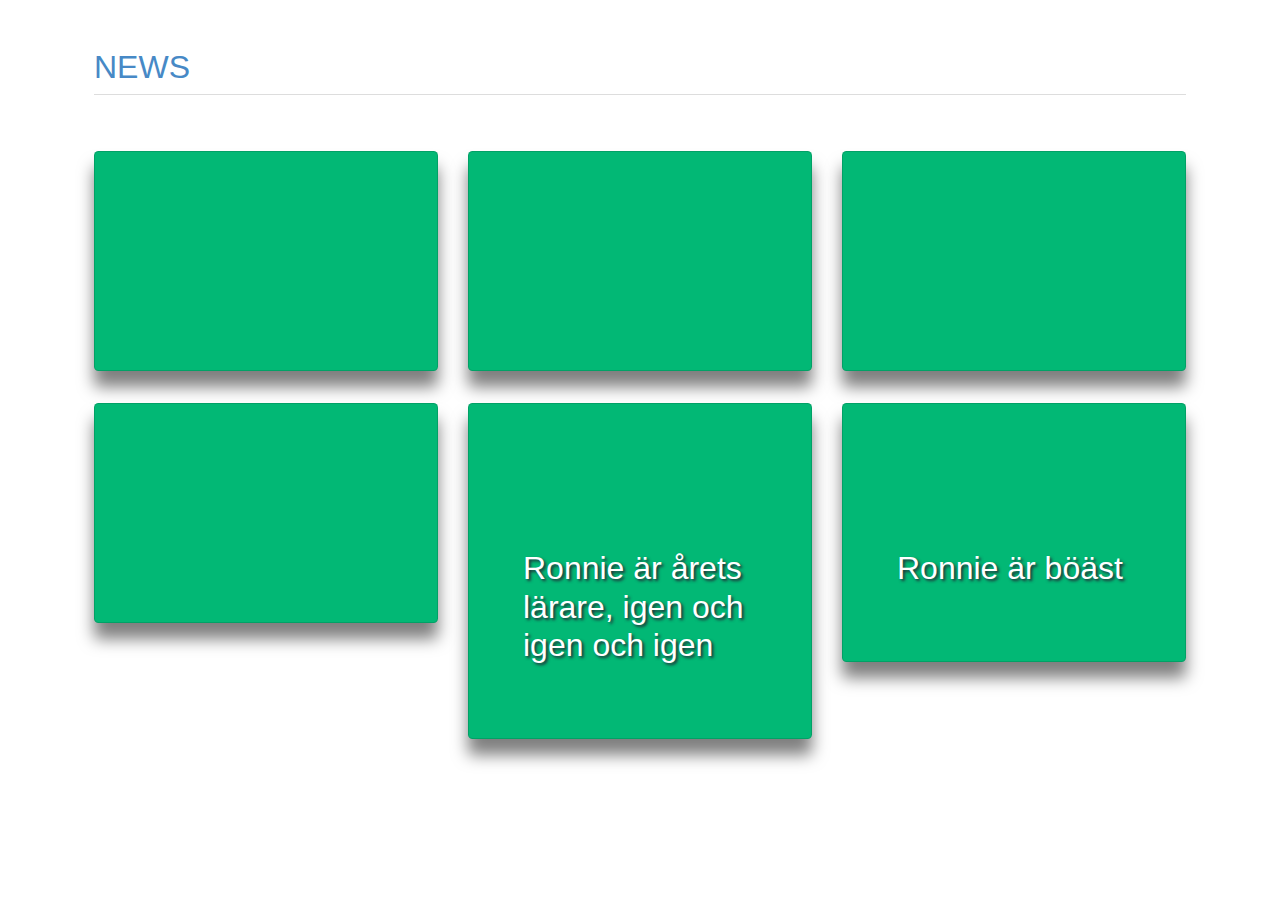
==== commit 5d48b492: "Merge pull request #15 from Algot14/main" ====
--- a/index.html
+++ b/index.html
@@ -1,39 +1,64 @@
 <!DOCTYPE html>
 <html lang="en">
-
 <head>
     <meta charset="UTF-8">
     <meta http-equiv="X-UA-Compatible" content="IE=edge">
     <meta name="viewport" content="width=device-width, initial-scale=1.0">
+    <link href="https://cdn.jsdelivr.net/npm/bootstrap@5.1.3/dist/css/bootstrap.min.css" rel="stylesheet" integrity="sha384-1BmE4kWBq78iYhFldvKuhfTAU6auU8tT94WrHftjDbrCEXSU1oBoqyl2QvZ6jIW3" crossorigin="anonymous">
     <link rel="stylesheet" href="bootstrap.css">
-    <link href="https://cdn.jsdelivr.net/npm/bootstrap@5.1.3/dist/css/bootstrap.min.css" rel="stylesheet" integrity="sha384-1BmE4kWBq78iYhFldvKuhfTAU6auU8tT94WrHftjDbrCEXSU1oBoqyl2QvZ6jIW3" crossorigin="anonymous">
-
-
     <link rel="stylesheet" href="style.css">
-
+   
     <link rel="manifest" href="manifest.json">
 
 
     <title>TC News</title>
 </head>
+<body>
 
-<body>
+  
+
+
+  
+
+
+ <div class="container px-4 py-5">
+    <h2 class="pb-2 border-bottom news">NEWS</h2>
+    <div class="row row-cols-1 row-cols-lg-3 align-items-stretch g-4 py-5">
+      <div class="col">
+        <div id="card1">
+          
+      <button onClick="change('1')" class="card card-cover h-100 overflow-hidden text-white bg-dark rounded-5 shadow-lg" style="background-image: url('https://images.unsplash.com/photo-1522071820081-009f0129c71c?ixlib=rb-1.2.1&ixid=MnwxMjA3fDB8MHxwaG90by1wYWdlfHx8fGVufDB8fHx8&auto=format&fit=crop&w=1170&q=80');">
+          <div class="d-flex flex-column h-100 p-5 pb-3 text-white text-shadow-1">
+            <div id="1">
+              <div id="title">
+                <h2 id="titel1" class="pt-5 mt-5 mb-4 display-6 lh-1 fw-bold"></h2>
+              </div>
+              <div id="content">
+                 <section class="hide">
+                <h2 id="text1" class="pt-5 mt-5 mb-4 display-6 lh-1 fw-normal"></h2>
+              </section>
+              </div>
+             
+            </div>
+            
+          </div>
+        </div>
+      </button>
 
 
 
+        </div>
+        
+    
 
-
-
-    <div class="container px-4 py-5">
-        <h2 class="pb-2 border-bottom news">Nyheter</h2>
-        <div class="row row-cols-1 row-cols-lg-3 align-items-stretch g-4 py-5">
-            <div class="col">
-                <button onClick="change('1')" class="card card-cover h-100 overflow-hidden text-white  bg-dark rounded-5" style="background-image: linear-gradient(30deg,#29568f 10%,rgba(85,85,85,.36) 100%), url('https://images.unsplash.com/photo-1522071820081-009f0129c71c?ixlib=rb-1.2.1&ixid=MnwxMjA3fDB8MHxwaG90by1wYWdlfHx8fGVufDB8fHx8&auto=format&fit=crop&w=1170&q=80');">
-          <div class="d-flex flex-column h-100 p-5 pb-5 text-white text-shadow-1">
-            <div id="1">
-              <h2 class="pt-5 mt-5 mb-4 display-6 lh-1 fw-bold">Ronnie är årets lärare, igen och igen och igen</h2>
+      <div class="col">
+        <div id="card2">
+      <button onClick="change('2')" class="card card-cover h-100 overflow-hidden text-white bg-dark rounded-5 shadow-lg" style="background-image: url('https://images.unsplash.com/photo-1596496050755-c923e73e42e1?ixlib=rb-1.2.1&ixid=MnwxMjA3fDB8MHxwaG90by1wYWdlfHx8fGVufDB8fHx8&auto=format&fit=crop&w=1153&q=80');">
+          <div class="d-flex flex-column h-100 p-5 pb-3 text-white text-shadow-1">
+            <div id="2">
+              <h2 id="titel2" class="pt-5 mt-5 mb-4 display-6 lh-1 fw-bold"></h2>
               <section class="hide">
-                <h2 class="pt-5 mt-5 mb-4 display-6 lh-1 fw-normal">Ronnie är bäst</h2>
+                <h2 id="text2" class="pt-5 mt-5 mb-4 display-6 lh-1 fw-normal"></h2>
               </section>
             </div>
             
@@ -42,89 +67,85 @@
       </button>
 
 
-                <div class="col">
-                    <button onClick="change('2')" class="card card-cover h-100 overflow-hidden text-white bg-dark rounded-5" style="background-image: linear-gradient(30deg,#d39100 10%,#5555 100%), url('https://images.unsplash.com/photo-1596496050755-c923e73e42e1?ixlib=rb-1.2.1&ixid=MnwxMjA3fDB8MHxwaG90by1wYWdlfHx8fGVufDB8fHx8&auto=format&fit=crop&w=1153&q=80');">
-          <div class="d-flex flex-column h-100 p-5 pb-5 text-white text-shadow-1">
-            <div id="2">
-              <h2 class="pt-5 mt-5 mb-4 display-6 lh-1 fw-bold">Ronnie är årets lärare, igen och igen och igen</h2>
+
+        </div>
+        
+
+      <div class="col">
+        <div id="card3">
+        <button onClick="change('3')" class="card card-cover h-100 overflow-hidden text-white bg-dark rounded-5 shadow-lg" style="background-image: url('https://images.unsplash.com/photo-1571260899304-425eee4c7efc?ixlib=rb-1.2.1&ixid=MnwxMjA3fDB8MHxwaG90by1wYWdlfHx8fGVufDB8fHx8&auto=format&fit=crop&w=1170&q=80');">
+          <div class="d-flex flex-column h-100 p-5 pb-3 text-white text-shadow-1">
+            <div id="3">
+              <h2 id="titel3" class="pt-5 mt-5 mb-4 display-6 lh-1 fw-bold"></h2>
               <section class="hide">
-                <h2 class="pt-5 mt-5 mb-4 display-6 lh-1 fw-normal">Ronnie är bäst</h2>
+                <h2 id="text3" class="pt-5 mt-5 mb-4 display-6 lh-1 fw-normal"></h2>
+              </section>
+            </div>
+          </div>
+        </div>
+      </button>
+    </div>
+    </div>
+  </div>
+
+ 
+
+  
+  <div class="container px-4 py-5" style="margin-top: -10rem;">
+    <div class="row row-cols-1 row-cols-lg-3 align-items-stretch g-4 py-5">
+      <div class="col">
+        <div id="card4">
+        <button onClick="change('4')" class="card card-cover h-100 overflow-hidden text-white bg-dark rounded-5 shadow-lg" style="background-image: url('https://images.unsplash.com/photo-1604134967494-8a9ed3adea0d?ixlib=rb-1.2.1&ixid=MnwxMjA3fDB8MHxwaG90by1wYWdlfHx8fGVufDB8fHx8&auto=format&fit=crop&w=1074&q=80');">
+          <div class="d-flex flex-column h-100 p-5 pb-3 text-white text-shadow-1">
+            <div id="4">
+              <h2 id="titel4" class="pt-5 mt-5 mb-4 display-6 lh-1 fw-bold"></h2>
+              <section class="hide">
+                <h2 id="text4" class="pt-5 mt-5 mb-4 display-6 lh-1 fw-normal"></h2>
               </section>
             </div>
             
           </div>
         </div>
       </button>
-
-                    <div class="col">
-                        <button onClick="change('3')" class="card card-cover h-100 overflow-hidden text-white bg-dark rounded-5" style="background-image: linear-gradient(30deg,#29568f 10%,rgba(85,85,85,.36) 100%), url('https://images.unsplash.com/photo-1571260899304-425eee4c7efc?ixlib=rb-1.2.1&ixid=MnwxMjA3fDB8MHxwaG90by1wYWdlfHx8fGVufDB8fHx8&auto=format&fit=crop&w=1170&q=80');">
-          <div class="d-flex flex-column h-100 p-5 pb-5 text-white text-shadow-1">
-            <div id="3">
-              <h2 class="pt-5 mt-5 mb-4 display-6 lh-1 fw-bold">Ronnie är årets lärare, igen och igen och igen</h2>
+     </div>
+      <div class="col">
+        <div id="card5">
+        <button onClick="change('5')" class="card card-cover h-100 overflow-hidden text-white bg-dark rounded-5 shadow-lg" style="background-image: url('https://images.unsplash.com/photo-1522202176988-66273c2fd55f?ixlib=rb-1.2.1&ixid=MnwxMjA3fDB8MHxwaG90by1wYWdlfHx8fGVufDB8fHx8&auto=format&fit=crop&w=1171&q=80');">
+          <div class="d-flex flex-column h-100 p-5 pb-3 text-white text-shadow-1">
+            <div id="5">
+              <h2 id="titel5" class="pt-5 mt-5 mb-4 display-6 lh-1 fw-bold">Ronnie är årets lärare, igen och igen och igen</h2>
               <section class="hide">
-                <h2 class="pt-5 mt-5 mb-4 display-6 lh-1 fw-normal">Ronnie är bäst</h2>
+                <h5 id="text5" class="pt-5 mt-5 mb-4 display-6 lh-1 fw-normal">Ronnie är bäst</h5>
               </section>
             </div>
           </div>
         </div>
       </button>
-                    </div>
-                </div>
-
-
-
-
-                <div class="container px-4 py-5" style="margin-top: -10rem;">
-                    <div class="row row-cols-1 row-cols-lg-3 align-items-stretch g-4 py-5">
-                        <div class="col">
-                            <button onClick="change('4')" class="card card-cover h-100 overflow-hidden text-white bg-dark rounded-5" style="background: linear-gradient(30deg,#d39100 10%,#5555 100%), url('https://images.unsplash.com/photo-1604134967494-8a9ed3adea0d?ixlib=rb-1.2.1&ixid=MnwxMjA3fDB8MHxwaG90by1wYWdlfHx8fGVufDB8fHx8&auto=format&fit=crop&w=1074&q=80');">
-          <div class="d-flex flex-column h-100 p-5 pb-5 text-white text-shadow-1">
-            <div id="4">
-              <h2 class="pt-5 mt-5 mb-4 display-6 lh-1 fw-bold">Ronnie är årets lärare, igen och igen och igen</h2>
+    </div>
+      <div class="col">
+        <div id="card6">
+        <button onClick="change('6')" class="card card-cover h-100 overflow-hidden text-white bg-dark rounded-5 shadow-lg" style="background-image: url('https://images.unsplash.com/photo-1594608661623-aa0bd3a69d98?ixlib=rb-1.2.1&ixid=MnwxMjA3fDB8MHxwaG90by1wYWdlfHx8fGVufDB8fHx8&auto=format&fit=crop&w=2148&q=80');">
+          <div class="d-flex flex-column h-100 p-5 pb-3 text-white text-shadow-1">
+            <div id="6">
+            
+              <h2 id="titel6" class="pt-5 mt-5 mb-4 display-6 lh-1 fw-bold">Ronnie är böäst</h2>
+              
               <section class="hide">
-                <h2 class="pt-5 mt-5 mb-4 display-6 lh-1 fw-normal">Ronnie är bäst</h2>
+                <h2 id="text6" class="pt-5 mt-5 mb-4 display-6 lh-1 fw-normal">Ronnie är bäst</h2>
               </section>
             </div>
             
           </div>
         </div>
       </button>
-
-                            <div class="col">
-                                <button onClick="change('5')" class="card card-cover h-100 overflow-hidden text-white bg-dark rounded-5" style="background-image: linear-gradient(30deg,#29568f 10%,rgba(85,85,85,.36) 100%), url('https://images.unsplash.com/photo-1522202176988-66273c2fd55f?ixlib=rb-1.2.1&ixid=MnwxMjA3fDB8MHxwaG90by1wYWdlfHx8fGVufDB8fHx8&auto=format&fit=crop&w=1171&q=80');">
-          <div class="d-flex flex-column h-100 p-5 pb-5 text-white text-shadow-1">
-            <div id="5">
-              <h2 class="pt-5 mt-5 mb-4 display-6 lh-1 fw-bold">Ronnie är årets lärare, igen och igen och igen</h2>
-              <section class="hide">
-                <h5 class="pt-5 mt-5 mb-4 display-6 lh-1 fw-normal">Ronnie är bäst</h5>
-              </section>
-            </div>
-          </div>
-        </div>
-      </button>
-
-                                <div class="col">
-                                    <button onClick="change('6')" class="card card-cover h-100 overflow-hidden text-white bg-dark rounded-5" style="background-image: linear-gradient(30deg,#d39100 10%,#5555 100%), url('https://images.unsplash.com/photo-1594608661623-aa0bd3a69d98?ixlib=rb-1.2.1&ixid=MnwxMjA3fDB8MHxwaG90by1wYWdlfHx8fGVufDB8fHx8&auto=format&fit=crop&w=2148&q=80');">
-          <div class="d-flex flex-column h-100 p-5 pb-5 text-white text-shadow-1">
-            <div id="6">
-            
-              <h2 class="pt-5 mt-5 mb-4 display-6 lh-1 fw-bold"></h2>
-              
-              <section class="hide">
-                <h2 class="pt-5 mt-5 mb-4 display-6 lh-1 fw-normal">Ronnie är bäst</h2>
-              </section>
-            </div>
-            
-          </div>
-        </div>
-      </button>
-                                </div>
-                            </div>
+    </div>
+    </div>
+  </div>
+  
 
 
-
-                            <script src="btn.js"></script>
-                            <script src="animate.js"></script>
+   
+   <script src="jsonapi.js"></script>
+   <script src="animate.js"></script>
 </body>
-
-</html>+</html>
